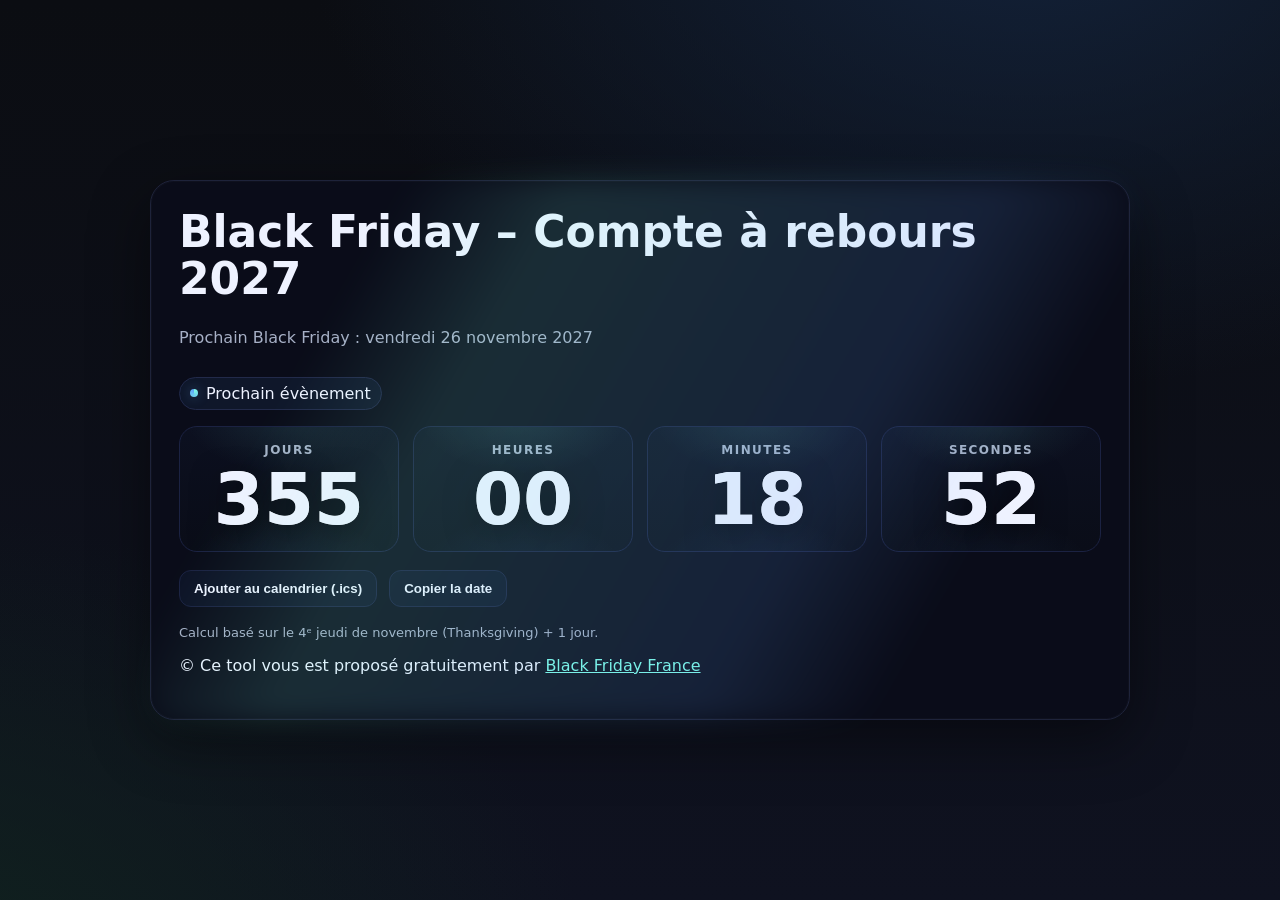
==== index.html @ 95d4ebcf "first up" ====
<!doctype html>
<html lang="fr">
<head>
  <meta charset="utf-8" />
  <meta name="viewport" content="width=device-width, initial-scale=1" />
  <title>Black Friday – Compte à rebours</title>
  <meta name="description" content="Compte à rebours Black Friday, auto mise à jour chaque année, affichage Today le jour J, reset automatique le lendemain." />
  <link rel="stylesheet" href="assets/css/style.css">
</head>
<body>
  <div class="shell">
    <main class="card" role="region" aria-labelledby="title">
      <header>
        <h1 id="title">Black Friday – Compte à rebours <span class="year" id="yearLabel"></span></h1>
        <p class="sub" id="dateLabel">Calcul automatique de la date chaque année (4ᵉ jeudi de novembre + 1 jour).</p>
      </header>

      <div class="status">
        <span class="pill"><span class="dot" aria-hidden="true"></span><span id="statusText">Initialisation…</span></span>
      </div>

      <section aria-live="polite" aria-atomic="true">
        <div class="grid" id="grid">
          <div class="tile"><div class="label">Jours</div><div class="value" id="d">0</div></div>
          <div class="tile"><div class="label">Heures</div><div class="value" id="h">0</div></div>
          <div class="tile"><div class="label">Minutes</div><div class="value" id="m">0</div></div>
          <div class="tile"><div class="label">Secondes</div><div class="value" id="s">0</div></div>
        </div>
        <div id="todayBanner" class="today" style="display:none; margin-top:12px"><span class="burst" aria-hidden="true"></span> Today</div>
      </section>

      <div class="cta">
        <button class="btn" id="addCalendar">Ajouter au calendrier (.ics)</button>
        <button class="btn" id="copyDate">Copier la date</button>
      </div>

      <footer id="foot"></footer>
      <p>&copy; Ce tool vous est proposé gratuitement par <a href="https://www.blackfriday-france.com/" target="_blank" rel="noopener">Black Friday France</a></p>
    </main>
  </div>

  <script src="assets/js/main.js" defer></script>
</body>
</html>
---- assets/css/style.css ----
:root{
  --bg:#0b0d12; --bg2:#0f1220; --card:#121525; --ink:#eef2ff; --muted:#a7b0c6;
  --accent:#7df9e6; --accent2:#60a5fa; --glow:rgba(96,165,250,.35);
}
*{box-sizing:border-box}
html,body{height:100%}
body{margin:0;background:radial-gradient(1200px 800px at 80% -10%, #13223a 0%, transparent 60%),
                     radial-gradient(1200px 800px at -10% 110%, #10231e 0%, transparent 60%),
                     linear-gradient(180deg,var(--bg),var(--bg2));
     color:var(--ink); font-family:Inter, ui-sans-serif, system-ui, -apple-system, Segoe UI, Roboto, Ubuntu, 'Helvetica Neue', Arial, sans-serif;}

.shell{min-height:100%; display:grid; place-items:center; padding:24px}
.card{width:min(980px,100%); background:color-mix(in oklab, var(--card) 80%, black 20%);
      border:1px solid #1e233a; border-radius:24px; padding:28px; position:relative;
      box-shadow:0 20px 60px rgba(0,0,0,.45), 0 0 0 1px rgba(255,255,255,.02) inset;}
.card::after{content:""; position:absolute; inset:-2px; border-radius:26px; pointer-events:none;
             background:linear-gradient(120deg, transparent 0 20%, color-mix(in oklab, var(--accent) 40%, transparent) 33%, color-mix(in oklab, var(--accent2) 40%, transparent) 66%, transparent 80%);
             filter:blur(14px); opacity:.35;}

header{display:flex; flex-wrap:wrap; gap:10px; align-items:baseline; justify-content:space-between}
h1{font-size:clamp(28px,5vw,44px); line-height:1.05; margin:0}
.sub{color:var(--muted); font-size:clamp(14px,2.5vw,16px)}

.status{display:flex; gap:12px; align-items:center; margin:14px 0 6px}
.pill{display:inline-flex; align-items:center; gap:8px; padding:6px 10px; border-radius:999px;
      background:#0f172a; border:1px solid #222a4a; color:var(--ink);}
.dot{width:8px; height:8px; border-radius:50%; background:conic-gradient(from 0deg, var(--accent), var(--accent2)); box-shadow:0 0 12px var(--glow)}

.grid{display:grid; grid-template-columns:repeat(4, minmax(0,1fr)); gap:14px; margin-top:16px}
@media (max-width:700px){ .grid{grid-template-columns:repeat(2, minmax(0,1fr));} }

.tile{background:linear-gradient(180deg, #0c1020, #0a0d18); border:1px solid #1b2242; border-radius:18px; padding:16px; text-align:center; position:relative; overflow:hidden}
.tile::before{content:""; position:absolute; inset:0; background:radial-gradient(120% 120% at 50% -10%, rgba(125,249,230,.1), transparent 40%), radial-gradient(120% 120% at 50% 120%, rgba(96,165,250,.08), transparent 40%)}
.label{color:var(--muted); text-transform:uppercase; letter-spacing:.12em; font-weight:600; font-size:12px}
.value{font-variant-numeric:tabular-nums; font-size:clamp(40px,10vw,72px); font-weight:800; line-height:1; margin-top:6px;
       text-shadow:0 10px 30px rgba(0,0,0,.5), 0 0 0.01px #fff}

.year{font-weight:700; color:var(--ink)}

.cta{margin-top:18px; display:flex; gap:12px; flex-wrap:wrap; align-items:center}
.btn{appearance:none; border:1px solid #1b2242; background:#0d1326; color:var(--ink); padding:10px 14px; border-radius:12px; cursor:pointer; font-weight:700}
.btn:hover{border-color:#2a3160}

.today{font-size:clamp(18px,4.5vw,26px); font-weight:900; letter-spacing:.02em; display:flex; align-items:center; gap:10px}
.today .burst{display:inline-block; width:10px; height:10px; border-radius:50%; background:conic-gradient(from 0deg, var(--accent), var(--accent2)); box-shadow:0 0 18px var(--glow)}

footer{margin-top:18px; color:var(--muted); font-size:13px}
a{color:var(--accent)}
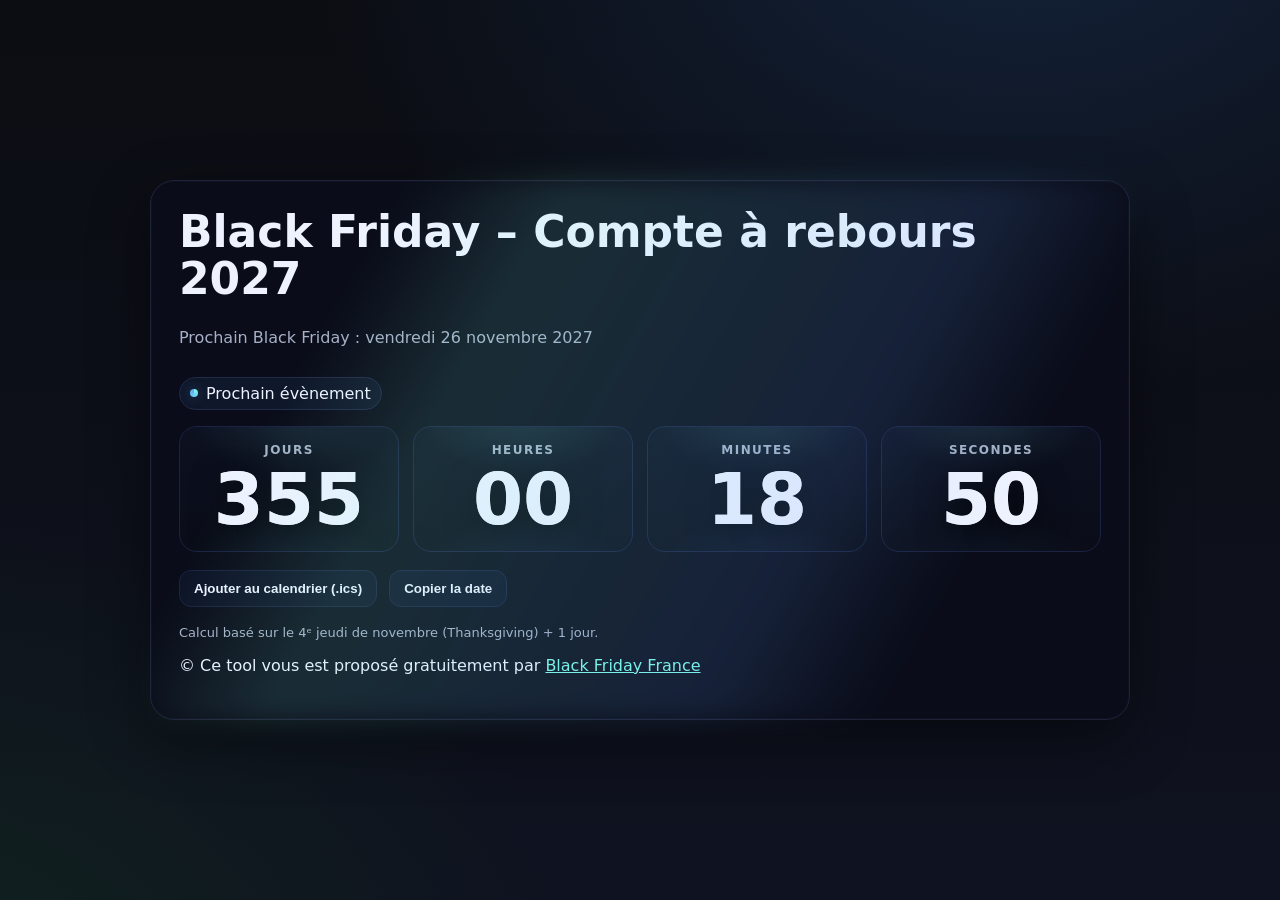
==== commit 161edb27: "Update index.html fix url" ====
--- a/index.html
+++ b/index.html
@@ -35,7 +35,7 @@
       </div>
 
       <footer id="foot"></footer>
-      <p>&copy; Ce tool vous est proposé gratuitement par <a href="https://www.blackfriday-france.com/" target="_blank" rel="noopener">Black Friday France</a></p>
+      <p>&copy; Ce tool vous est proposé gratuitement par <a href="https://blackfridayfrance.com/" target="_blank" rel="noopener">Black Friday France</a></p>
     </main>
   </div>
 
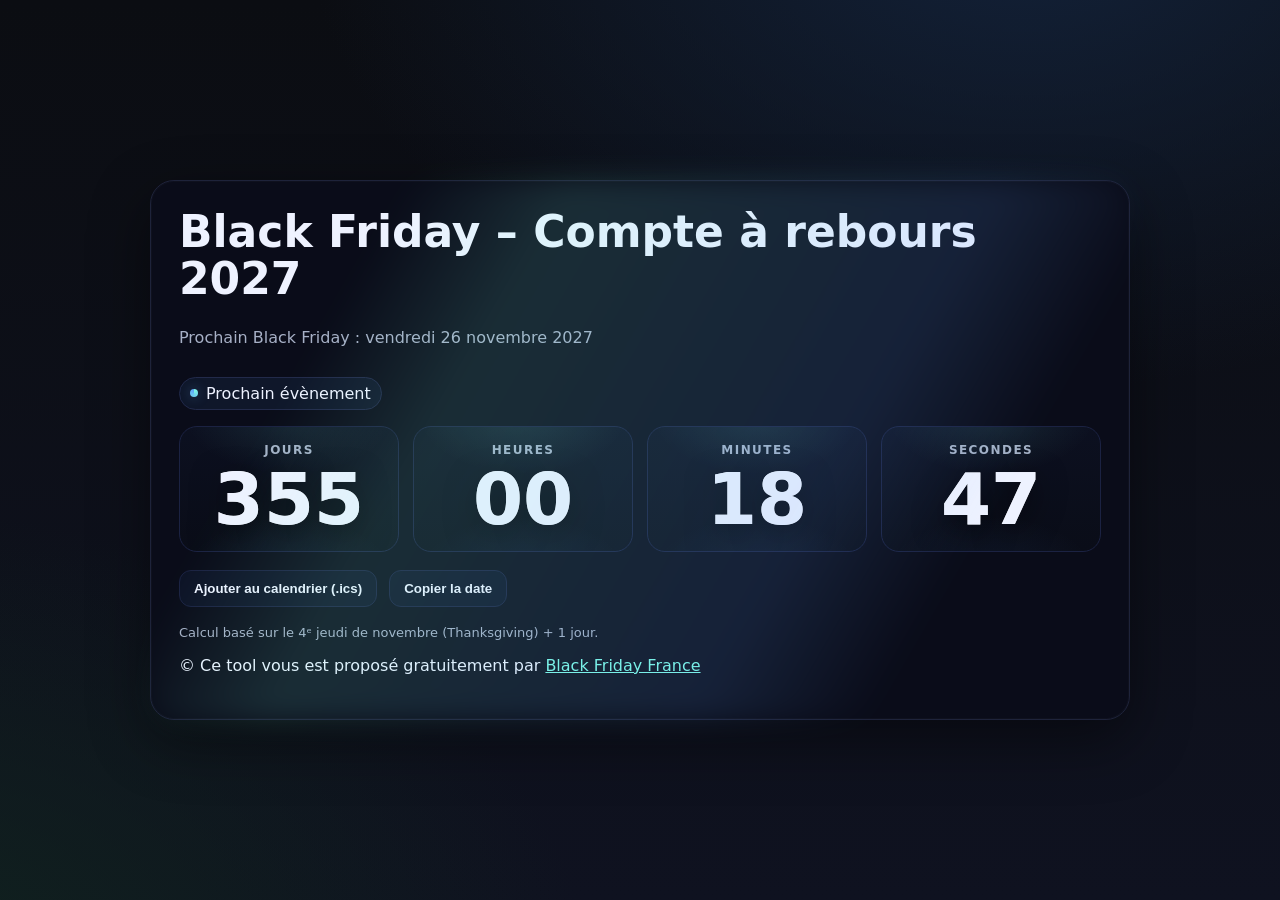
==== commit 33123bf8: "update canical url update canical url" ====
--- a/index.html
+++ b/index.html
@@ -35,7 +35,7 @@
       </div>
 
       <footer id="foot"></footer>
-      <p>&copy; Ce tool vous est proposé gratuitement par <a href="https://blackfridayfrance.com/" target="_blank" rel="noopener">Black Friday France</a></p>
+      <p>&copy; Ce tool vous est proposé gratuitement par <a href="https://black-friday-france.com/" target="_blank" rel="noopener">Black Friday France</a></p>
     </main>
   </div>
 
